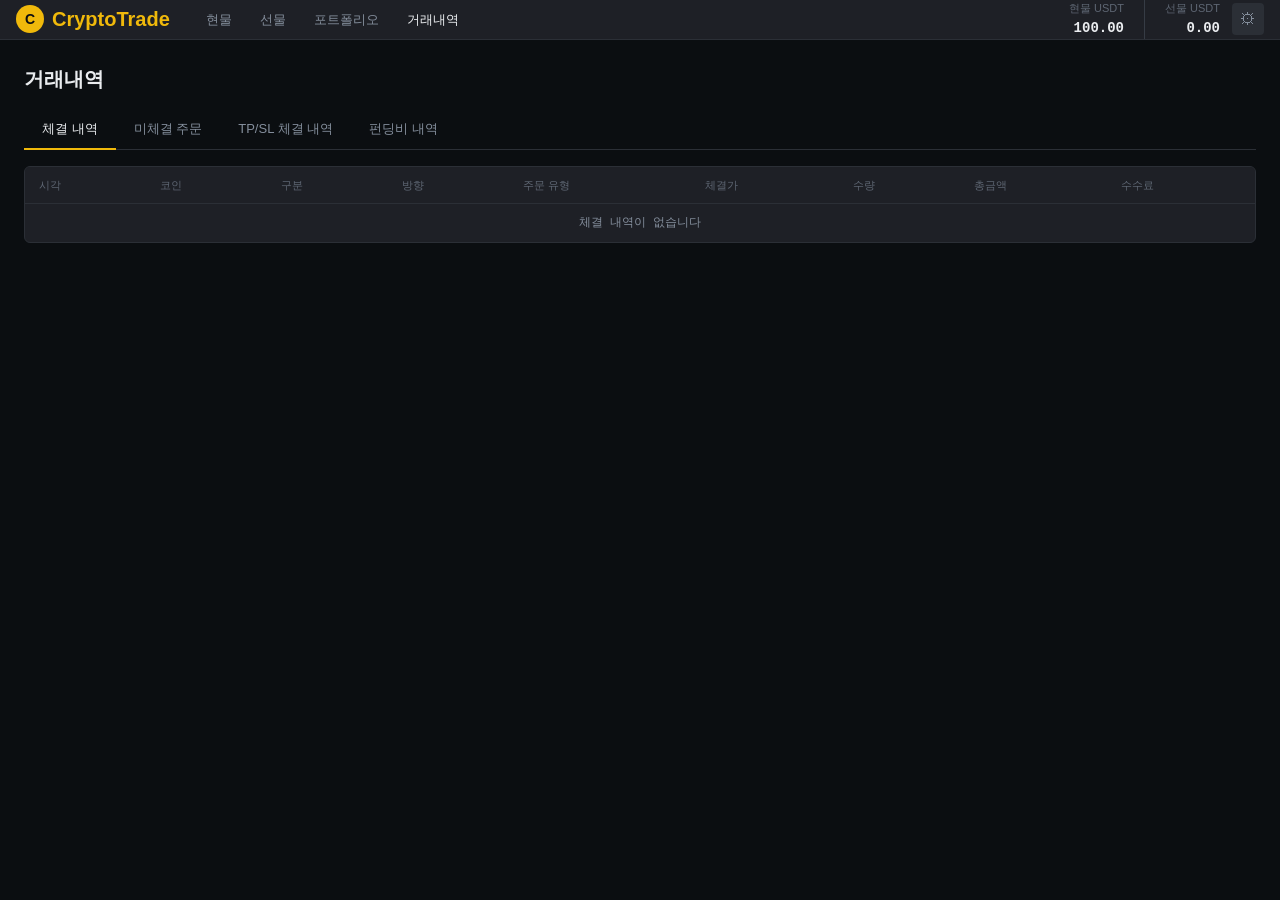
==== history.html @ 0f39bf4d "feat: 레이아웃 1차 수정" ====
<!DOCTYPE html>
<html lang="ko">
<head>
  <meta charset="UTF-8" />
  <meta name="viewport" content="width=device-width, initial-scale=1.0" />
  <title>거래내역 — CryptoTrading</title>
  <link rel="stylesheet" href="css/reset.css" />
  <link rel="stylesheet" href="css/header.css" />
  <link rel="stylesheet" href="css/history.css" />
</head>
<body class="page-body">

  <!-- ===== Header ===== -->
  <header class="header">
    <div class="header__logo">
      <div class="header__logo-icon">C</div>
      CryptoTrade
    </div>
    <nav class="header__nav">
      <a class="header__nav-item" href="index.html">현물</a>
      <a class="header__nav-item" href="index.html">선물</a>
      <a class="header__nav-item" href="portfolio.html">포트폴리오</a>
      <a class="header__nav-item header__nav-item--active" href="history.html">거래내역</a>
    </nav>
    <div class="header__account">
      <div class="header__balances">
        <div class="header__balance">
          <span class="header__balance-label">현물 USDT</span>
          <span class="header__balance-value">100.00</span>
        </div>
        <div class="header__balance header__balance--futures">
          <span class="header__balance-label">선물 USDT</span>
          <span class="header__balance-value">0.00</span>
        </div>
      </div>
      <div class="header__settings-wrap">
        <button class="header__btn header__btn--settings">⚙</button>
      </div>
    </div>
  </header>

  <!-- ===== Content ===== -->
  <div class="page-content">

    <div class="page-title">거래내역</div>

    <!-- Tabs -->
    <div class="history-tabs">
      <button class="history-tab history-tab--active">체결 내역</button>
      <button class="history-tab">미체결 주문</button>
      <button class="history-tab">TP/SL 체결 내역</button>
      <button class="history-tab">펀딩비 내역</button>
    </div>

    <!-- 체결 내역 -->
    <div class="history-pane history-pane--active" id="paneTradeHistory">
      <div class="history-table-wrap">
        <table class="history-table">
          <thead>
            <tr>
              <th>시각</th>
              <th>코인</th>
              <th>구분</th>
              <th>방향</th>
              <th>주문 유형</th>
              <th>체결가</th>
              <th>수량</th>
              <th>총금액</th>
              <th>수수료</th>
            </tr>
          </thead>
          <tbody>
            <tr class="history-table__empty">
              <td colspan="9">체결 내역이 없습니다</td>
            </tr>
          </tbody>
        </table>
      </div>
    </div>

    <!-- 미체결 주문 -->
    <div class="history-pane" id="panePending">
      <div class="history-table-wrap">
        <table class="history-table">
          <thead>
            <tr>
              <th>주문 시각</th>
              <th>코인</th>
              <th>구분</th>
              <th>방향</th>
              <th>주문 유형</th>
              <th>주문가</th>
              <th>수량</th>
              <th>총금액</th>
              <th>수정</th>
              <th>취소</th>
            </tr>
          </thead>
          <tbody>
            <tr class="history-table__empty">
              <td colspan="10">미체결 주문이 없습니다</td>
            </tr>
          </tbody>
        </table>
      </div>
    </div>

    <!-- TP/SL 체결 내역 -->
    <div class="history-pane" id="paneTpsl">
      <div class="history-table-wrap">
        <table class="history-table">
          <thead>
            <tr>
              <th>체결 시각</th>
              <th>코인</th>
              <th>구분</th>
              <th>TP / SL</th>
              <th>트리거 방식</th>
              <th>트리거 가격</th>
              <th>체결가</th>
              <th>청산 수량</th>
              <th>실현 PnL</th>
              <th>수수료</th>
            </tr>
          </thead>
          <tbody>
            <tr class="history-table__empty">
              <td colspan="10">TP/SL 체결 내역이 없습니다</td>
            </tr>
          </tbody>
        </table>
      </div>
    </div>

    <!-- 펀딩비 내역 -->
    <div class="history-pane" id="paneFunding">
      <div class="history-table-wrap">
        <table class="history-table">
          <thead>
            <tr>
              <th>시각</th>
              <th>코인</th>
              <th>포지션 방향</th>
              <th>포지션 크기</th>
              <th>펀딩비율</th>
              <th>부과 금액 (USDT)</th>
              <th>수취 / 지급</th>
            </tr>
          </thead>
          <tbody>
            <tr class="history-table__empty">
              <td colspan="7">펀딩비 내역이 없습니다</td>
            </tr>
          </tbody>
        </table>
      </div>
    </div>

  </div>

  <script src="js/main.js"></script>
</body>
</html>
---- css/header.css ----
/* ===== Header ===== */

.header {
  display: flex;
  align-items: center;
  padding: 0 16px;
  background-color: var(--bg-secondary);
  border-bottom: 1px solid var(--border);
  gap: 24px;
  z-index: 100;
}

/* Logo */
.header__logo {
  display: flex;
  align-items: center;
  gap: 8px;
  font-size: 20px;
  font-weight: 700;
  color: var(--color-brand);
  flex-shrink: 0;
}

.header__logo-icon {
  width: 28px;
  height: 28px;
  background-color: var(--color-brand);
  border-radius: 50%;
  display: flex;
  align-items: center;
  justify-content: center;
  font-size: 14px;
  font-weight: 900;
  color: var(--bg-primary);
}

/* Navigation */
.header__nav {
  display: flex;
  align-items: center;
  gap: 4px;
  flex: 1;
}

.header__nav-item {
  padding: 6px 12px;
  border-radius: 4px;
  color: var(--text-secondary);
  font-size: 13px;
  font-weight: 500;
  transition: color 0.15s, background-color 0.15s;
  white-space: nowrap;
}

.header__nav-item:hover {
  color: var(--text-primary);
  background-color: var(--bg-hover);
}

.header__nav-item--active {
  color: var(--text-primary);
}

/* Right side account area */
.header__account {
  display: flex;
  align-items: center;
  gap: 12px;
  flex-shrink: 0;
}

/* Dual balance display */
.header__balances {
  display: flex;
  align-items: center;
  gap: 20px;
}

.header__balance {
  display: flex;
  flex-direction: column;
  align-items: flex-end;
  gap: 1px;
}

.header__balance--futures {
  padding-left: 20px;
  border-left: 1px solid var(--border-light);
}

.header__balance-label {
  font-size: 11px;
  color: var(--text-muted);
}

.header__balance-value {
  font-size: 14px;
  font-weight: 600;
  font-family: var(--font-mono);
  color: var(--text-primary);
}

/* Settings button & dropdown */
.header__settings-wrap {
  position: relative;
}

.header__btn--settings {
  width: 32px;
  height: 32px;
  border-radius: 4px;
  font-size: 16px;
  color: var(--text-secondary);
  background-color: var(--bg-tertiary);
  display: flex;
  align-items: center;
  justify-content: center;
  transition: color 0.15s, background-color 0.15s;
}

.header__btn--settings:hover {
  color: var(--text-primary);
  background-color: var(--bg-hover);
}

.settings-dropdown {
  display: none;
  position: absolute;
  top: calc(100% + 6px);
  right: 0;
  background-color: var(--bg-secondary);
  border: 1px solid var(--border-light);
  border-radius: 6px;
  min-width: 160px;
  z-index: 200;
  overflow: hidden;
  box-shadow: 0 4px 16px rgba(0, 0, 0, 0.4);
}

.settings-dropdown--open {
  display: block;
}

.settings-dropdown__item {
  display: block;
  width: 100%;
  padding: 10px 14px;
  text-align: left;
  font-size: 13px;
  color: var(--text-primary);
  transition: background-color 0.1s;
}

.settings-dropdown__item:hover {
  background-color: var(--bg-hover);
}

.settings-dropdown__item--danger {
  color: var(--color-sell);
}

.settings-dropdown__item--danger:hover {
  background-color: var(--color-sell-bg);
}

/* Ticker Bar */
.ticker-bar {
  display: flex;
  align-items: center;
  padding: 0 16px;
  background-color: var(--bg-secondary);
  border-bottom: 1px solid var(--border);
  gap: 24px;
  overflow-x: auto;
}

.ticker-bar::-webkit-scrollbar { display: none; }

.ticker__pair {
  display: flex;
  align-items: center;
  gap: 8px;
  flex-shrink: 0;
}

.ticker__symbol {
  font-size: 16px;
  font-weight: 700;
  color: var(--text-primary);
}

.ticker__price {
  font-size: 22px;
  font-weight: 700;
  font-family: var(--font-mono);
  flex-shrink: 0;
}

.ticker__price--up   { color: var(--color-buy); }
.ticker__price--down { color: var(--color-sell); }

.ticker__stats {
  display: flex;
  align-items: center;
  gap: 20px;
  flex-shrink: 0;
}

.ticker__stat {
  display: flex;
  flex-direction: column;
  gap: 1px;
}

.ticker__stat-label {
  font-size: 11px;
  color: var(--text-muted);
}

.ticker__stat-value {
  font-size: 13px;
  font-family: var(--font-mono);
  color: var(--text-secondary);
}

.ticker__stat-value--up   { color: var(--color-buy); }
.ticker__stat-value--down { color: var(--color-sell); }
---- css/history.css ----
/* ===== History Page ===== */

.page-body {
  display: flex;
  flex-direction: column;
  height: 100vh;
  overflow: hidden;
  background-color: var(--bg-primary);
}

.page-content {
  flex: 1;
  overflow-y: auto;
  padding: 24px;
  display: flex;
  flex-direction: column;
  gap: 16px;
}

.page-title {
  font-size: 20px;
  font-weight: 700;
  color: var(--text-primary);
}

/* History Tabs */
.history-tabs {
  display: flex;
  gap: 0;
  border-bottom: 1px solid var(--border);
}

.history-tab {
  padding: 10px 18px;
  font-size: 13px;
  font-weight: 500;
  color: var(--text-secondary);
  border-bottom: 2px solid transparent;
  margin-bottom: -1px;
  transition: color 0.15s, border-color 0.15s;
  white-space: nowrap;
}

.history-tab:hover {
  color: var(--text-primary);
}

.history-tab--active {
  color: var(--text-primary);
  border-bottom-color: var(--color-brand);
}

/* Panes */
.history-pane {
  display: none;
}

.history-pane--active {
  display: block;
}

/* Table */
.history-table-wrap {
  overflow-x: auto;
  background-color: var(--bg-secondary);
  border-radius: 6px;
  border: 1px solid var(--border);
}

.history-table {
  width: 100%;
  border-collapse: collapse;
  white-space: nowrap;
}

.history-table thead th {
  padding: 10px 14px;
  font-size: 11px;
  font-weight: 500;
  color: var(--text-muted);
  text-align: left;
  border-bottom: 1px solid var(--border);
  background-color: var(--bg-secondary);
}

.history-table tbody td {
  padding: 10px 14px;
  font-size: 12px;
  font-family: var(--font-mono);
  color: var(--text-secondary);
  border-bottom: 1px solid var(--border);
}

.history-table tbody tr:last-child td {
  border-bottom: none;
}

.history-table tbody tr:hover td {
  background-color: var(--bg-hover);
}

.history-table__empty td {
  text-align: center;
  color: var(--text-muted);
  padding: 40px 0;
  font-family: var(--font);
  font-size: 13px;
}

/* Badges */
.badge {
  display: inline-block;
  padding: 2px 7px;
  border-radius: 3px;
  font-size: 11px;
  font-weight: 600;
  font-family: var(--font);
}

.badge--buy   { background-color: var(--color-buy-bg);  color: var(--color-buy); }
.badge--sell  { background-color: var(--color-sell-bg); color: var(--color-sell); }
.badge--long  { background-color: var(--color-buy-bg);  color: var(--color-buy); }
.badge--short { background-color: var(--color-sell-bg); color: var(--color-sell); }
.badge--tp    { background-color: var(--color-buy-bg);  color: var(--color-buy); }
.badge--sl    { background-color: var(--color-sell-bg); color: var(--color-sell); }
.badge--spot    { background-color: rgba(240,185,11,0.1); color: var(--color-brand); }
.badge--futures { background-color: rgba(114,137,218,0.15); color: #7289da; }

/* Action buttons */
.history-btn {
  padding: 4px 10px;
  border-radius: 3px;
  font-size: 11px;
  font-weight: 500;
  font-family: var(--font);
  transition: opacity 0.15s;
}

.history-btn:hover { opacity: 0.8; }
.history-btn--edit   { background-color: var(--bg-tertiary); color: var(--text-primary); }
.history-btn--cancel { background-color: var(--color-sell-bg); color: var(--color-sell); }

/* PnL color */
.pnl--pos { color: var(--color-buy); }
.pnl--neg { color: var(--color-sell); }
.pnl--zero { color: var(--text-secondary); }
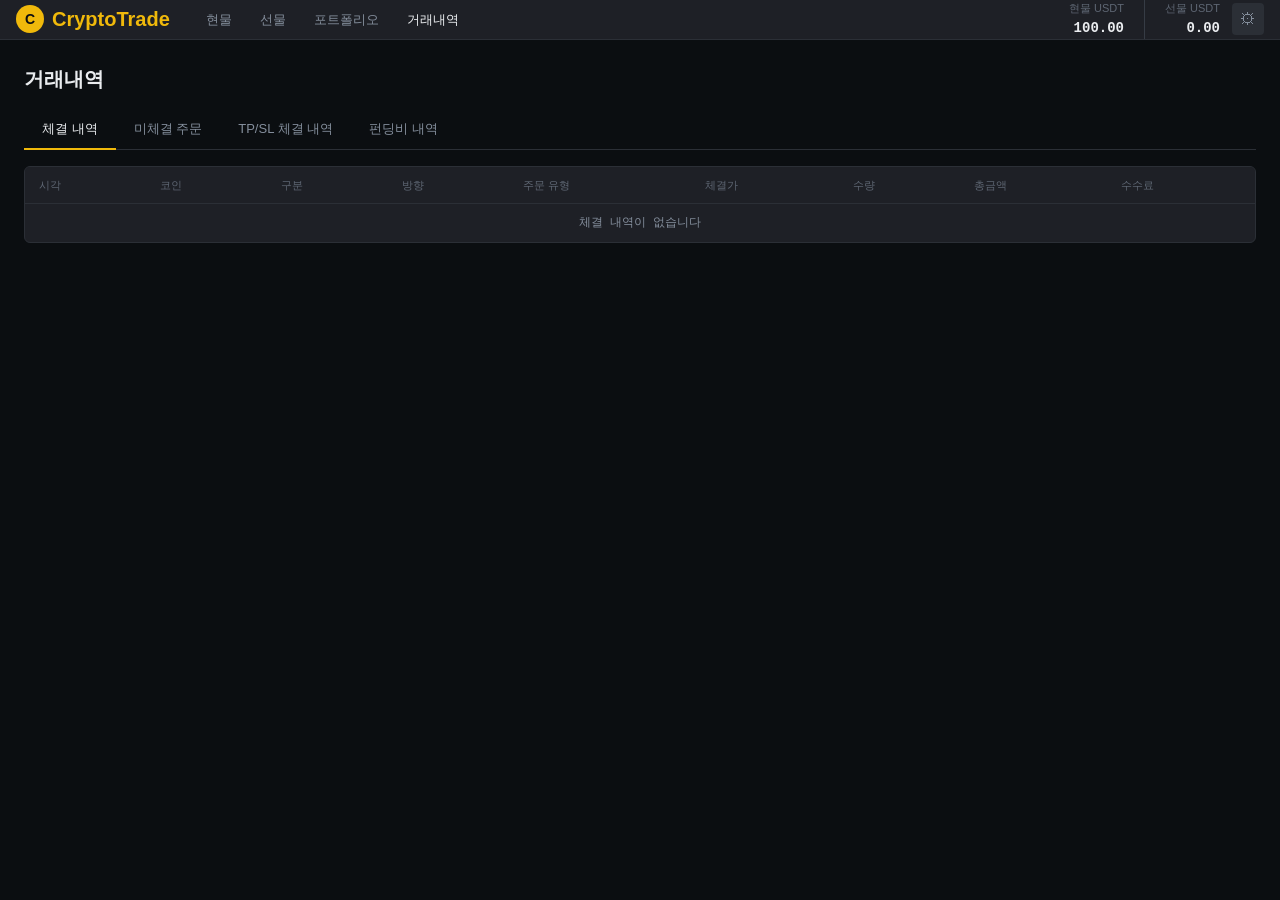
==== commit 4600161a: "feat: 토스트 알림, 거래내역 페이지, 포트폴리오 페이지" ====
--- a/history.html
+++ b/history.html
@@ -7,6 +7,7 @@
   <link rel="stylesheet" href="css/reset.css" />
   <link rel="stylesheet" href="css/header.css" />
   <link rel="stylesheet" href="css/history.css" />
+  <link rel="stylesheet" href="css/toast.css" />
 </head>
 <body class="page-body">
 
@@ -158,6 +159,8 @@
 
   </div>
 
+  <script src="js/toast.js"></script>
   <script src="js/main.js"></script>
+  <script src="js/history.js"></script>
 </body>
 </html>
--- a/css/toast.css
+++ b/css/toast.css
@@ -0,0 +1,47 @@
+/* ===== Toast Notifications ===== */
+
+.toast-container {
+  position: fixed;
+  top: 68px;
+  right: 16px;
+  z-index: 9999;
+  display: flex;
+  flex-direction: column;
+  gap: 8px;
+  pointer-events: none;
+}
+
+.toast {
+  min-width: 220px;
+  max-width: 300px;
+  padding: 10px 14px;
+  border-radius: 4px;
+  font-size: 13px;
+  font-weight: 500;
+  line-height: 1.4;
+  background-color: var(--bg-tertiary);
+  color: var(--text-primary);
+  border-left: 3px solid transparent;
+  box-shadow: 0 4px 12px rgba(0, 0, 0, 0.4);
+  opacity: 0;
+  transform: translateX(16px);
+  transition: opacity 0.2s ease, transform 0.2s ease;
+  pointer-events: auto;
+}
+
+.toast--visible {
+  opacity: 1;
+  transform: translateX(0);
+}
+
+.toast--success { border-left-color: var(--color-buy); }
+.toast--error   { border-left-color: var(--color-sell); }
+.toast--warning { border-left-color: var(--color-brand); }
+.toast--info    { border-left-color: var(--text-muted); }
+
+.toast__title {
+  display: block;
+  font-size: 12px;
+  color: var(--text-secondary);
+  margin-bottom: 2px;
+}
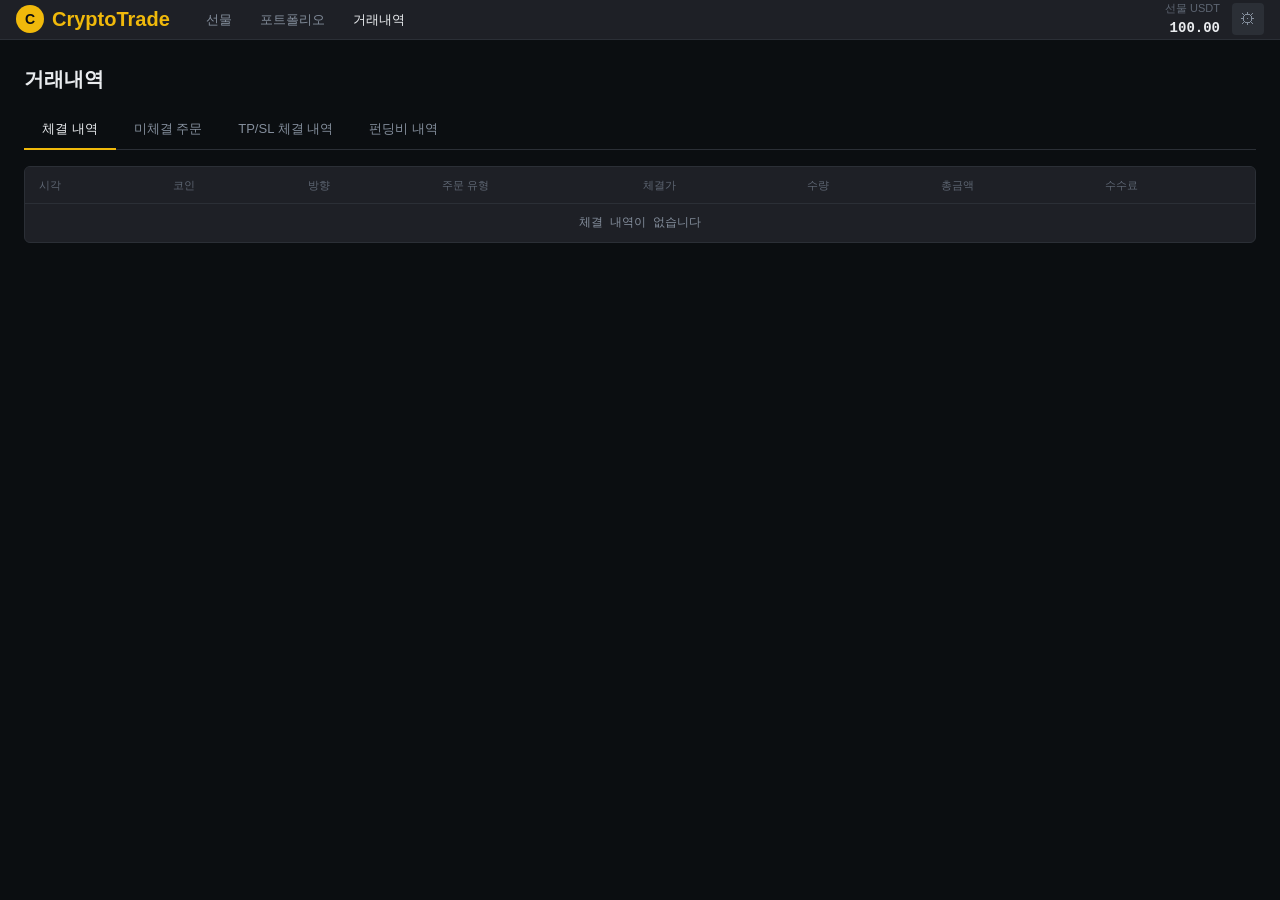
==== commit 5845fe71: "fix: 현물 매매 제거" ====
--- a/history.html
+++ b/history.html
@@ -18,7 +18,6 @@
       CryptoTrade
     </div>
     <nav class="header__nav">
-      <a class="header__nav-item" href="index.html">현물</a>
       <a class="header__nav-item" href="index.html">선물</a>
       <a class="header__nav-item" href="portfolio.html">포트폴리오</a>
       <a class="header__nav-item header__nav-item--active" href="history.html">거래내역</a>
@@ -26,12 +25,8 @@
     <div class="header__account">
       <div class="header__balances">
         <div class="header__balance">
-          <span class="header__balance-label">현물 USDT</span>
+          <span class="header__balance-label">선물 USDT</span>
           <span class="header__balance-value">100.00</span>
-        </div>
-        <div class="header__balance header__balance--futures">
-          <span class="header__balance-label">선물 USDT</span>
-          <span class="header__balance-value">0.00</span>
         </div>
       </div>
       <div class="header__settings-wrap">
@@ -61,7 +56,6 @@
             <tr>
               <th>시각</th>
               <th>코인</th>
-              <th>구분</th>
               <th>방향</th>
               <th>주문 유형</th>
               <th>체결가</th>
@@ -72,7 +66,7 @@
           </thead>
           <tbody>
             <tr class="history-table__empty">
-              <td colspan="9">체결 내역이 없습니다</td>
+              <td colspan="8">체결 내역이 없습니다</td>
             </tr>
           </tbody>
         </table>
@@ -87,7 +81,6 @@
             <tr>
               <th>주문 시각</th>
               <th>코인</th>
-              <th>구분</th>
               <th>방향</th>
               <th>주문 유형</th>
               <th>주문가</th>
@@ -99,7 +92,7 @@
           </thead>
           <tbody>
             <tr class="history-table__empty">
-              <td colspan="10">미체결 주문이 없습니다</td>
+              <td colspan="9">미체결 주문이 없습니다</td>
             </tr>
           </tbody>
         </table>
@@ -114,7 +107,6 @@
             <tr>
               <th>체결 시각</th>
               <th>코인</th>
-              <th>구분</th>
               <th>TP / SL</th>
               <th>트리거 방식</th>
               <th>트리거 가격</th>
@@ -126,7 +118,7 @@
           </thead>
           <tbody>
             <tr class="history-table__empty">
-              <td colspan="10">TP/SL 체결 내역이 없습니다</td>
+              <td colspan="9">TP/SL 체결 내역이 없습니다</td>
             </tr>
           </tbody>
         </table>
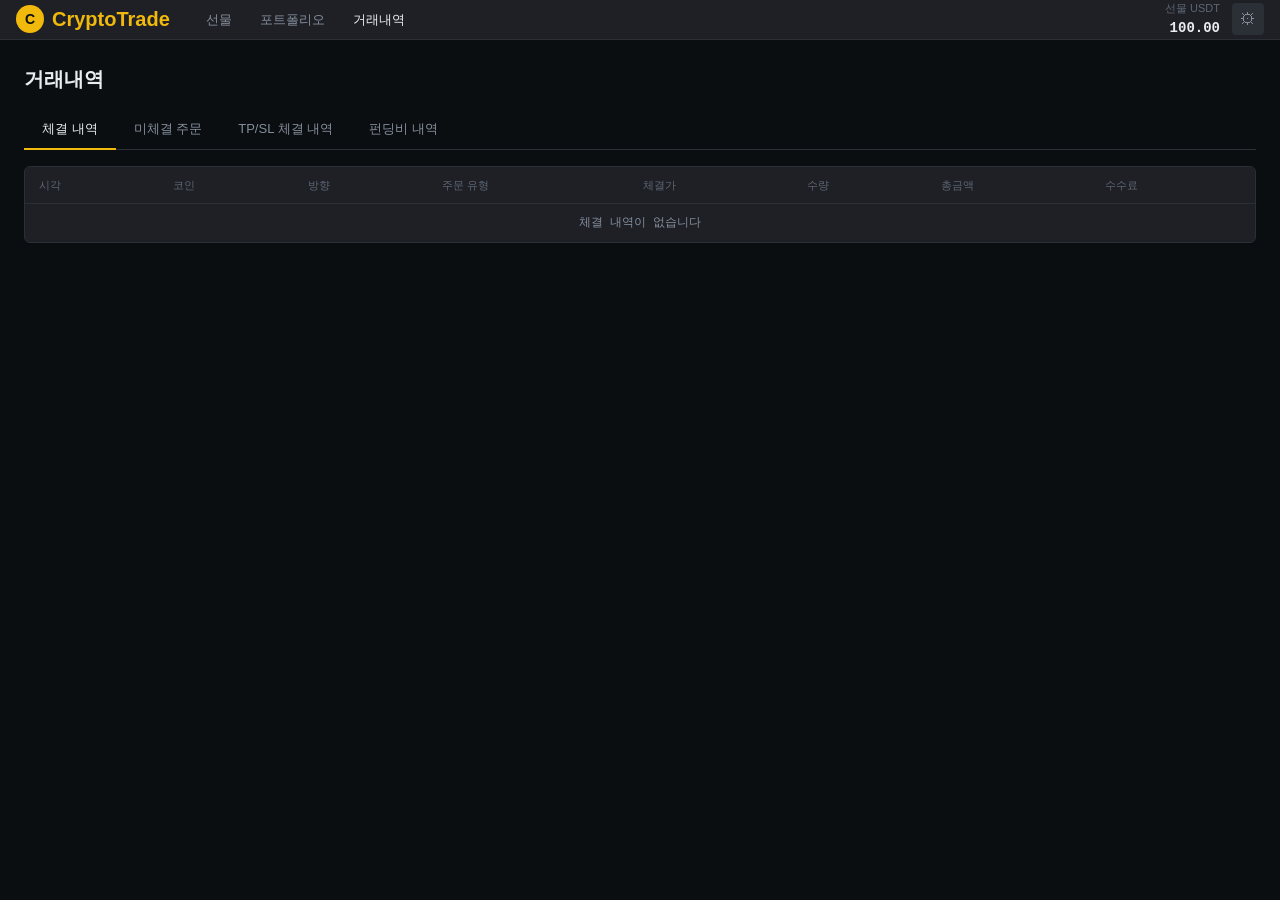
==== commit 45a5aca5: "feat: 모바일 대응" ====
--- a/history.html
+++ b/history.html
@@ -8,6 +8,7 @@
   <link rel="stylesheet" href="css/header.css" />
   <link rel="stylesheet" href="css/history.css" />
   <link rel="stylesheet" href="css/toast.css" />
+  <link rel="stylesheet" href="css/mobile.css" />
 </head>
 <body class="page-body">
 
--- a/css/mobile.css
+++ b/css/mobile.css
@@ -0,0 +1,377 @@
+/* ===== Mobile & Tablet Responsive Styles ===== */
+
+/* ---- Sidebar Backdrop ---- */
+.sidebar-backdrop {
+  display: none;
+  position: fixed;
+  inset: 0;
+  background: rgba(0, 0, 0, 0.6);
+  z-index: 490;
+}
+
+.sidebar-backdrop--open {
+  display: block;
+}
+
+/* ---- Sidebar Toggle / Hamburger Button (hidden on desktop) ---- */
+.header__sidebar-btn {
+  display: none;
+  width: 32px;
+  height: 32px;
+  align-items: center;
+  justify-content: center;
+  border-radius: 4px;
+  font-size: 18px;
+  color: var(--text-secondary);
+  background-color: var(--bg-tertiary);
+  flex-shrink: 0;
+  transition: color 0.15s, background-color 0.15s;
+}
+
+.header__sidebar-btn:hover {
+  color: var(--text-primary);
+  background-color: var(--bg-hover);
+}
+
+/* ---- Mobile Bottom Navigation (hidden on desktop) ---- */
+.mobile-nav {
+  display: none;
+  flex-shrink: 0;
+  height: 52px;
+  background-color: var(--bg-secondary);
+  border-top: 1px solid var(--border);
+}
+
+.mobile-nav__item {
+  flex: 1;
+  display: flex;
+  align-items: center;
+  justify-content: center;
+  background: none;
+  border: none;
+  color: var(--text-muted);
+  font-size: 12px;
+  font-weight: 500;
+  cursor: pointer;
+  transition: color 0.15s;
+  border-top: 2px solid transparent;
+  padding: 0;
+  white-space: nowrap;
+}
+
+.mobile-nav__item.--active {
+  color: var(--color-brand);
+  border-top-color: var(--color-brand);
+}
+
+
+/* ======================================
+   LARGE TABLET (≤ 1280px)
+   Sidebar becomes overlay
+====================================== */
+@media (max-width: 1280px) {
+  /* Show hamburger button */
+  .header__sidebar-btn {
+    display: flex;
+  }
+
+  /* Sidebar: fixed overlay */
+  .sidebar {
+    position: fixed;
+    left: calc(-1 * var(--sidebar-width));
+    top: 0;
+    bottom: 0;
+    width: var(--sidebar-width);
+    z-index: 500;
+    transition: left 0.25s ease;
+    border-right: 1px solid var(--border-light);
+    background-color: var(--bg-secondary);
+  }
+
+  .sidebar--open {
+    left: 0;
+  }
+
+  /* 2-column grid (sidebar is removed from grid flow) */
+  .main-layout {
+    grid-template-columns: 1fr var(--right-width);
+  }
+}
+
+
+/* ======================================
+   SMALL TABLET (≤ 900px)
+   Reduce right panel width
+====================================== */
+@media (max-width: 900px) {
+  .main-layout {
+    grid-template-columns: 1fr 360px;
+  }
+
+  .trade-unified-wrapper {
+    width: 180px;
+  }
+}
+
+
+/* ======================================
+   MOBILE (≤ 768px)
+   Tab-based single panel layout
+====================================== */
+@media (max-width: 768px) {
+
+  /* ---- Header: compact ---- */
+  .header {
+    padding: 0 10px;
+    gap: 8px;
+  }
+
+  .header__logo {
+    font-size: 15px;
+  }
+
+  .header__logo-icon {
+    width: 22px;
+    height: 22px;
+    font-size: 11px;
+  }
+
+  /* Navigation links hidden — replaced by mobile bottom nav */
+  .header__nav {
+    display: none;
+  }
+
+  .header__balance-label {
+    display: none;
+  }
+
+  .header__balance-value {
+    font-size: 13px;
+  }
+
+  /* ---- Ticker bar: compact & horizontal-scrollable ---- */
+  .ticker-bar {
+    padding: 0 12px;
+    gap: 14px;
+  }
+
+  .ticker__price {
+    font-size: 17px;
+  }
+
+  .ticker__stat-label {
+    font-size: 10px;
+  }
+
+  .ticker__stat-value {
+    font-size: 12px;
+  }
+
+  /* ---- Main layout: single column flex ---- */
+  .main-layout {
+    display: flex;
+    flex-direction: column;
+    flex: 1 1 0;
+    min-height: 0;
+    overflow: hidden;
+    gap: 0;
+    background-color: var(--bg-primary);
+  }
+
+  /* Hide all main panels by default */
+  .center-panel {
+    display: none;
+  }
+
+  .right-panel {
+    display: none;
+  }
+
+  /* ---- Show chart panel ---- */
+  body.mobile-view--chart .center-panel {
+    display: flex;
+    flex: 1 1 0;
+    min-height: 0;
+  }
+
+  /* ---- Show orderbook panel ---- */
+  body.mobile-view--orderbook .right-panel {
+    display: flex;
+    flex: 1 1 0;
+    min-height: 0;
+    flex-direction: column;
+  }
+
+  body.mobile-view--orderbook .trade-unified-wrapper {
+    display: none;
+  }
+
+  /* ---- Show trade panel ---- */
+  body.mobile-view--trade .right-panel {
+    display: flex;
+    flex: 1 1 0;
+    min-height: 0;
+    flex-direction: column;
+  }
+
+  body.mobile-view--trade .orderbook-section {
+    display: none;
+  }
+
+  /* Trade panel: full width, scrollable */
+  .trade-unified-wrapper {
+    width: 100%;
+    flex: 1 1 0;
+    overflow-y: auto;
+  }
+
+  /* ---- Positions panel: swap main-layout ↔ bottom-panel ---- */
+  .bottom-panel {
+    flex: 0 0 0;
+    overflow: hidden;
+    border-top: none;
+  }
+
+  body.mobile-view--positions .main-layout {
+    flex: 0 0 0;
+    overflow: hidden;
+  }
+
+  body.mobile-view--positions .bottom-panel {
+    flex: 1 1 0;
+    overflow: hidden;
+    border-top: 1px solid var(--border);
+  }
+
+  /* ---- Sidebar overlay on mobile ---- */
+  .sidebar--open {
+    display: flex !important;
+  }
+
+  /* ---- Orderbook: fill remaining height ---- */
+  .right-panel {
+    gap: 0;
+  }
+
+  .orderbook-section {
+    gap: 0;
+  }
+
+  .orderbook-wrapper {
+    flex: 1 1 0;
+    min-height: 0;
+  }
+
+  .recent-trades-wrapper {
+    flex: 0 0 150px;
+  }
+
+  /* ---- Mobile nav: visible ---- */
+  .mobile-nav {
+    display: flex;
+  }
+
+  /* ---- Modals: full width on small screens ---- */
+  .modal {
+    width: calc(100% - 24px);
+    max-width: 400px;
+  }
+
+  /* ---- Bottom panel tabs: scrollable ---- */
+  .bottom-panel__tabs {
+    overflow-x: auto;
+    padding: 0 8px;
+  }
+
+  .bottom-panel__tabs::-webkit-scrollbar {
+    display: none;
+  }
+}
+
+
+/* ======================================
+   PORTFOLIO & HISTORY PAGES — TABLET
+====================================== */
+@media (max-width: 900px) {
+  .portfolio-summary {
+    grid-template-columns: 1fr 1fr;
+  }
+
+  .portfolio-charts {
+    grid-template-columns: 1fr;
+  }
+}
+
+
+/* ======================================
+   PORTFOLIO & HISTORY PAGES — MOBILE
+====================================== */
+@media (max-width: 600px) {
+  /* Header compact for page layouts */
+  .header {
+    padding: 0 10px;
+    gap: 8px;
+  }
+
+  .header__logo {
+    font-size: 15px;
+  }
+
+  .header__logo-icon {
+    width: 22px;
+    height: 22px;
+    font-size: 11px;
+  }
+
+  .header__nav {
+    gap: 0;
+  }
+
+  .header__nav-item {
+    padding: 5px 8px;
+    font-size: 12px;
+  }
+
+  .header__balance-label {
+    display: none;
+  }
+
+  .header__balance-value {
+    font-size: 13px;
+  }
+
+  /* Summary cards: single column */
+  .portfolio-summary {
+    grid-template-columns: 1fr;
+  }
+
+  .summary-card__value--large {
+    font-size: 22px;
+  }
+
+  .summary-card__value {
+    font-size: 17px;
+  }
+
+  /* Page content: tighter padding */
+  .page-content {
+    padding: 16px 12px;
+    gap: 14px;
+  }
+
+  /* History tabs: horizontal scroll */
+  .history-tabs {
+    overflow-x: auto;
+    flex-wrap: nowrap;
+  }
+
+  .history-tabs::-webkit-scrollbar {
+    display: none;
+  }
+
+  .history-tab {
+    font-size: 12px;
+    padding: 8px 12px;
+    flex-shrink: 0;
+  }
+}
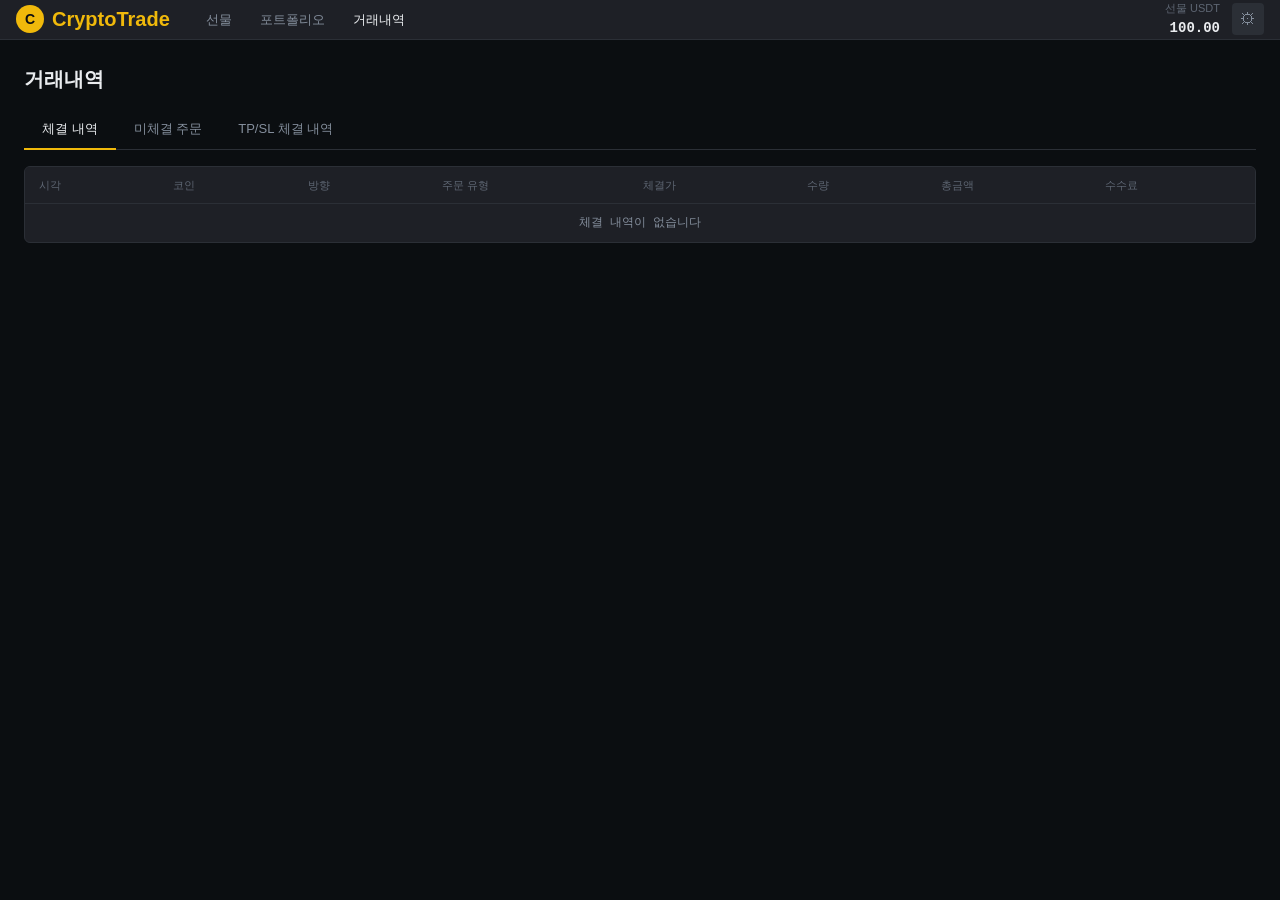
==== commit 314f069d: "del: 펀딩비 관련 모두 제거" ====
--- a/history.html
+++ b/history.html
@@ -46,7 +46,6 @@
       <button class="history-tab history-tab--active">체결 내역</button>
       <button class="history-tab">미체결 주문</button>
       <button class="history-tab">TP/SL 체결 내역</button>
-      <button class="history-tab">펀딩비 내역</button>
     </div>
 
     <!-- 체결 내역 -->
@@ -126,29 +125,6 @@
       </div>
     </div>
 
-    <!-- 펀딩비 내역 -->
-    <div class="history-pane" id="paneFunding">
-      <div class="history-table-wrap">
-        <table class="history-table">
-          <thead>
-            <tr>
-              <th>시각</th>
-              <th>코인</th>
-              <th>포지션 방향</th>
-              <th>포지션 크기</th>
-              <th>펀딩비율</th>
-              <th>부과 금액 (USDT)</th>
-              <th>수취 / 지급</th>
-            </tr>
-          </thead>
-          <tbody>
-            <tr class="history-table__empty">
-              <td colspan="7">펀딩비 내역이 없습니다</td>
-            </tr>
-          </tbody>
-        </table>
-      </div>
-    </div>
 
   </div>
 
--- a/css/mobile.css
+++ b/css/mobile.css
@@ -31,6 +31,40 @@
 .header__sidebar-btn:hover {
   color: var(--text-primary);
   background-color: var(--bg-hover);
+}
+
+/* ---- Mobile Scroll Area ---- */
+/* 데스크탑: app-wrapper flex 흐름에 자연스럽게 참여 */
+.mobile-scroll-area {
+  display: flex;
+  flex-direction: column;
+  flex: 1 1 0;
+  min-height: 0;
+  overflow: hidden;
+}
+
+/* ---- Mobile Chart Access Bar (hidden on desktop) ---- */
+.mobile-chart-bar {
+  display: none;
+  align-items: center;
+  padding: 8px 14px;
+  background-color: var(--bg-secondary);
+  border-bottom: 1px solid var(--border);
+}
+
+.mobile-chart-bar__btn {
+  padding: 6px 14px;
+  border-radius: 4px;
+  font-size: 12px;
+  font-weight: 600;
+  color: var(--color-brand);
+  background-color: rgba(240, 185, 11, 0.08);
+  border: 1px solid rgba(240, 185, 11, 0.3);
+  transition: background-color 0.15s;
+}
+
+.mobile-chart-bar__btn:hover {
+  background-color: rgba(240, 185, 11, 0.16);
 }
 
 /* ---- Mobile Bottom Navigation (hidden on desktop) ---- */
@@ -136,8 +170,28 @@
     font-size: 11px;
   }
 
-  /* Navigation links hidden — replaced by mobile bottom nav */
+  /* Navigation links hidden on trading page — replaced by mobile bottom nav */
+  body.mode-futures .header__nav {
+    display: none;
+  }
+
+  /* nav가 사라지면 flex: 1 공간도 없어지므로, account를 명시적으로 우측 정렬 */
+  body.mode-futures .header__account {
+    margin-left: auto;
+  }
+
+  /* Portfolio / History: nav stays visible but compact */
   .header__nav {
+    gap: 0;
+  }
+
+  .header__nav-item {
+    padding: 5px 8px;
+    font-size: 12px;
+  }
+
+  /* Portfolio / History: hide balance to prevent header overflow */
+  .page-body .header__balances {
     display: none;
   }
 
@@ -167,108 +221,9 @@
     font-size: 12px;
   }
 
-  /* ---- Main layout: single column flex ---- */
-  .main-layout {
-    display: flex;
-    flex-direction: column;
-    flex: 1 1 0;
-    min-height: 0;
-    overflow: hidden;
-    gap: 0;
-    background-color: var(--bg-primary);
-  }
-
-  /* Hide all main panels by default */
-  .center-panel {
-    display: none;
-  }
-
-  .right-panel {
-    display: none;
-  }
-
-  /* ---- Show chart panel ---- */
-  body.mobile-view--chart .center-panel {
-    display: flex;
-    flex: 1 1 0;
-    min-height: 0;
-  }
-
-  /* ---- Show orderbook panel ---- */
-  body.mobile-view--orderbook .right-panel {
-    display: flex;
-    flex: 1 1 0;
-    min-height: 0;
-    flex-direction: column;
-  }
-
-  body.mobile-view--orderbook .trade-unified-wrapper {
-    display: none;
-  }
-
-  /* ---- Show trade panel ---- */
-  body.mobile-view--trade .right-panel {
-    display: flex;
-    flex: 1 1 0;
-    min-height: 0;
-    flex-direction: column;
-  }
-
-  body.mobile-view--trade .orderbook-section {
-    display: none;
-  }
-
-  /* Trade panel: full width, scrollable */
-  .trade-unified-wrapper {
-    width: 100%;
-    flex: 1 1 0;
-    overflow-y: auto;
-  }
-
-  /* ---- Positions panel: swap main-layout ↔ bottom-panel ---- */
-  .bottom-panel {
-    flex: 0 0 0;
-    overflow: hidden;
-    border-top: none;
-  }
-
-  body.mobile-view--positions .main-layout {
-    flex: 0 0 0;
-    overflow: hidden;
-  }
-
-  body.mobile-view--positions .bottom-panel {
-    flex: 1 1 0;
-    overflow: hidden;
-    border-top: 1px solid var(--border);
-  }
-
   /* ---- Sidebar overlay on mobile ---- */
   .sidebar--open {
     display: flex !important;
-  }
-
-  /* ---- Orderbook: fill remaining height ---- */
-  .right-panel {
-    gap: 0;
-  }
-
-  .orderbook-section {
-    gap: 0;
-  }
-
-  .orderbook-wrapper {
-    flex: 1 1 0;
-    min-height: 0;
-  }
-
-  .recent-trades-wrapper {
-    flex: 0 0 150px;
-  }
-
-  /* ---- Mobile nav: visible ---- */
-  .mobile-nav {
-    display: flex;
   }
 
   /* ---- Modals: full width on small screens ---- */
@@ -277,14 +232,177 @@
     max-width: 400px;
   }
 
-  /* ---- Bottom panel tabs: scrollable ---- */
-  .bottom-panel__tabs {
+
+  /* ====================================================
+     MAIN VIEW  (mobile-view--main)
+     호가창(좌) + 오더패널(우) — 하단에 포지션 패널 스크롤
+  ==================================================== */
+
+  /* 스크롤 래퍼: 메인 뷰에서 overflow-y: auto 로 전환 */
+  body.mobile-view--main .mobile-scroll-area {
+    overflow-y: auto;
+    overflow-x: hidden;
+    -webkit-overflow-scrolling: touch;
+  }
+
+  /* 메인 레이아웃: 자연 높이 */
+  body.mobile-view--main .main-layout {
+    display: flex;
+    flex-direction: column;
+    flex: 0 0 auto;
+    overflow: visible;
+    gap: 0;
+    background-color: var(--bg-primary);
+  }
+
+  /* 차트 패널: 숨김 */
+  body.mobile-view--main .center-panel {
+    display: none;
+  }
+
+  /* 우측 패널: 좌우 2컬럼 그리드 (호가창 | 차트버튼+오더패널) */
+  body.mobile-view--main .right-panel {
+    display: grid;
+    grid-template-columns: 1fr 1fr;
+    grid-template-rows: auto 1fr;
+    height: 480px;
+    overflow: hidden;
+    gap: 0;
+  }
+
+  /* 호가창 + 체결내역: 좌측 컬럼 (2행 모두 차지) */
+  body.mobile-view--main .orderbook-section {
+    grid-column: 1;
+    grid-row: 1 / 3;
+    display: flex;
+    flex-direction: column;
+    overflow: hidden;
+    gap: 0;
+    border-right: 1px solid var(--border);
+  }
+
+  body.mobile-view--main .orderbook-wrapper {
+    flex: 1 1 0;
+    min-height: 0;
+    overflow: hidden;
+  }
+
+  body.mobile-view--main .recent-trades-wrapper {
+    flex: 0 0 140px;
+    overflow: hidden;
+  }
+
+  /* 차트 진입 버튼: 우측 상단 (1행) */
+  body.mobile-view--main .mobile-chart-bar {
+    grid-column: 2;
+    grid-row: 1;
+    display: flex;
+  }
+
+  /* 오더 패널: 우측 하단 (2행), 내부 스크롤 */
+  body.mobile-view--main .trade-unified-wrapper {
+    grid-column: 2;
+    grid-row: 2;
+    width: 100%;
+    flex: none;
+    overflow-y: auto;
+  }
+
+  /* 포지션 패널: 우측 하단, 자연 높이 */
+  body.mobile-view--main .bottom-panel {
+    flex: 0 0 auto;
+    height: auto;
+    overflow: visible;
+    border-top: 1px solid var(--border);
+  }
+
+  body.mobile-view--main .bottom-panel__tabs {
+    display: none;
+  }
+
+  body.mobile-view--main .bottom-panel__content {
+    flex: 0 0 auto;
+    overflow: visible;
+  }
+
+  /* 포지션 패널만 강제 표시 */
+  body.mobile-view--main .bottom-panel__pane {
+    display: none;
+  }
+
+  body.mobile-view--main #panePositions {
+    display: flex;
+    flex-direction: column;
+    overflow: visible;
+  }
+
+  body.mobile-view--main .bp-table-wrap {
     overflow-x: auto;
-    padding: 0 8px;
-  }
-
-  .bottom-panel__tabs::-webkit-scrollbar {
-    display: none;
+    overflow-y: visible;
+    flex: 0 0 auto;
+  }
+
+  /* 하단 네비: 메인 뷰에서 숨김 */
+  body.mobile-view--main .mobile-nav {
+    display: none;
+  }
+
+
+  /* ====================================================
+     CHART VIEW  (mobile-view--chart)
+     차트 + 하단 고정 뒤로 버튼
+  ==================================================== */
+
+  body.mobile-view--chart .main-layout {
+    display: flex;
+    flex-direction: column;
+    flex: 1 1 0;
+    min-height: 0;
+    overflow: hidden;
+    gap: 0;
+    background-color: var(--bg-primary);
+    /* 하단 고정 뒤로 버튼 영역(52px) 확보 */
+    padding-bottom: 52px;
+  }
+
+  body.mobile-view--chart .center-panel {
+    display: flex;
+    flex: 1 1 0;
+    min-height: 0;
+  }
+
+  body.mobile-view--chart .right-panel {
+    display: none;
+  }
+
+  body.mobile-view--chart .bottom-panel {
+    flex: 0 0 0;
+    overflow: hidden;
+  }
+
+  /* 뒤로 버튼: 화면 하단에 항상 고정 */
+  body.mobile-view--chart .mobile-nav {
+    display: flex;
+    position: fixed;
+    bottom: 0;
+    left: 0;
+    right: 0;
+    height: 52px;
+    z-index: 300;
+    justify-content: center;
+    background-color: var(--bg-secondary);
+    border-top: 1px solid var(--border);
+  }
+
+  body.mobile-view--chart .mobile-nav__item {
+    display: flex;
+    align-items: center;
+    border-top: none;
+    font-size: 13px;
+    font-weight: 600;
+    color: var(--text-primary);
+    flex: none;
+    padding: 0 32px;
   }
 }
 
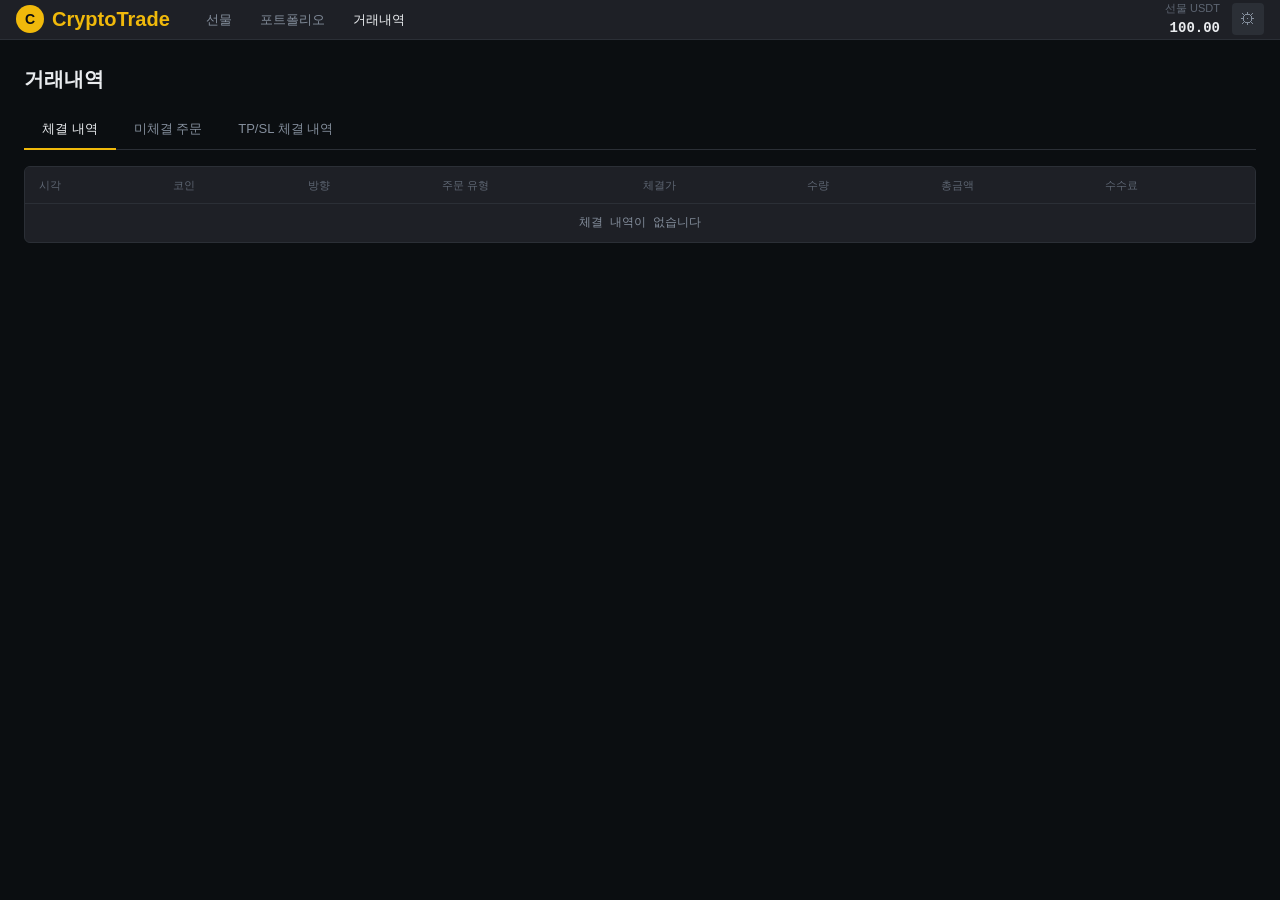
==== commit ec2edaa7: "update" ====
--- a/history.html
+++ b/history.html
@@ -128,6 +128,13 @@
 
   </div>
 
+  <!-- ===== Mobile Bottom Navigation ===== -->
+  <nav class="mobile-nav">
+    <a class="mobile-nav__item" href="index.html">선물</a>
+    <a class="mobile-nav__item" href="portfolio.html">포트폴리오</a>
+    <a class="mobile-nav__item mobile-nav__item--active" href="history.html">거래내역</a>
+  </nav>
+
   <script src="js/toast.js"></script>
   <script src="js/main.js"></script>
   <script src="js/history.js"></script>
--- a/css/mobile.css
+++ b/css/mobile.css
@@ -93,7 +93,8 @@
   white-space: nowrap;
 }
 
-.mobile-nav__item.--active {
+.mobile-nav__item.--active,
+.mobile-nav__item--active {
   color: var(--color-brand);
   border-top-color: var(--color-brand);
 }
@@ -160,8 +161,9 @@
     gap: 8px;
   }
 
+  /* Logo: icon only, hide text */
   .header__logo {
-    font-size: 15px;
+    font-size: 0;
   }
 
   .header__logo-icon {
@@ -170,24 +172,33 @@
     font-size: 11px;
   }
 
-  /* Navigation links hidden on trading page — replaced by mobile bottom nav */
-  body.mode-futures .header__nav {
-    display: none;
-  }
-
-  /* nav가 사라지면 flex: 1 공간도 없어지므로, account를 명시적으로 우측 정렬 */
-  body.mode-futures .header__account {
+  /* Trading / Portfolio / History: header nav hidden — replaced by bottom tab bar */
+  body.mode-futures .header__nav,
+  body.page-body .header__nav {
+    display: none;
+  }
+
+  body.mode-futures .header__account,
+  body.page-body .header__account {
     margin-left: auto;
   }
 
-  /* Portfolio / History: nav stays visible but compact */
-  .header__nav {
-    gap: 0;
-  }
-
-  .header__nav-item {
-    padding: 5px 8px;
-    font-size: 12px;
+  /* Portfolio / History: bottom tab bar 고정 표시 */
+  body.page-body .mobile-nav {
+    display: flex;
+    position: fixed;
+    bottom: 0;
+    left: 0;
+    right: 0;
+    height: 52px;
+    z-index: 300;
+    background-color: var(--bg-secondary);
+    border-top: 1px solid var(--border);
+  }
+
+  /* 탭바 높이만큼 페이지 콘텐츠 하단 여백 확보 */
+  body.page-body .page-content {
+    padding-bottom: calc(52px + 16px);
   }
 
   /* Portfolio / History: hide balance to prevent header overflow */
@@ -342,8 +353,26 @@
     flex: 0 0 auto;
   }
 
-  /* 하단 네비: 메인 뷰에서 숨김 */
+  /* 하단 탭바: 메인 뷰에서 하단 고정 */
   body.mobile-view--main .mobile-nav {
+    display: flex;
+    position: fixed;
+    bottom: 0;
+    left: 0;
+    right: 0;
+    height: 52px;
+    z-index: 300;
+    background-color: var(--bg-secondary);
+    border-top: 1px solid var(--border);
+  }
+
+  /* 탭바 높이만큼 스크롤 영역 하단 여백 확보 */
+  body.mobile-view--main .mobile-scroll-area {
+    padding-bottom: 52px;
+  }
+
+  /* 차트 뒤로가기 버튼: 메인 뷰에서 숨김 */
+  body.mobile-view--main .mobile-nav__item--chart {
     display: none;
   }
 
@@ -394,7 +423,12 @@
     border-top: 1px solid var(--border);
   }
 
-  body.mobile-view--chart .mobile-nav__item {
+  /* 차트 뷰: page 링크 숨기고 뒤로가기만 표시 */
+  body.mobile-view--chart .mobile-nav__item:not(.mobile-nav__item--chart) {
+    display: none;
+  }
+
+  body.mobile-view--chart .mobile-nav__item--chart {
     display: flex;
     align-items: center;
     border-top: none;
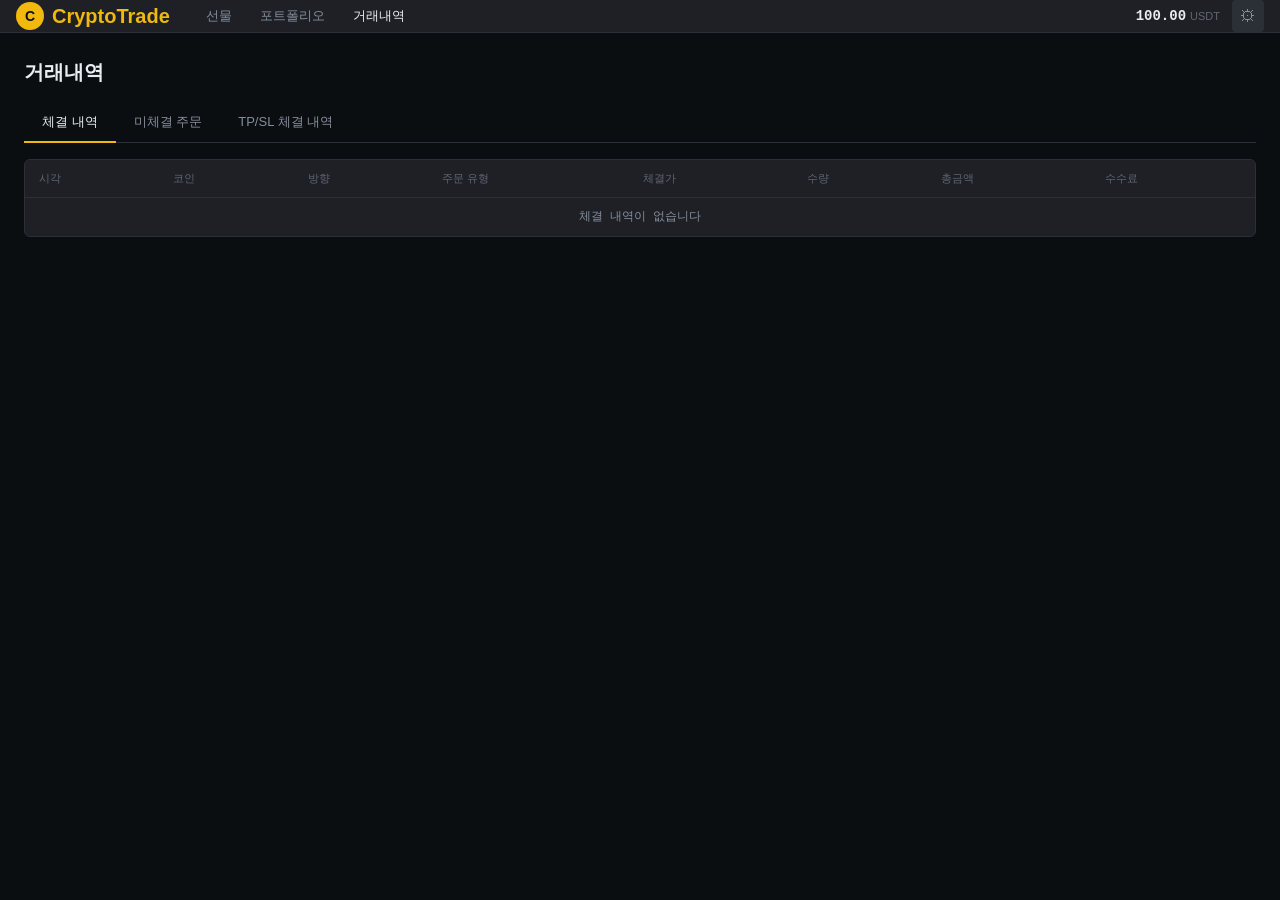
==== commit 515e9ef6: "update" ====
--- a/history.html
+++ b/history.html
@@ -26,8 +26,8 @@
     <div class="header__account">
       <div class="header__balances">
         <div class="header__balance">
-          <span class="header__balance-label">선물 USDT</span>
           <span class="header__balance-value">100.00</span>
+          <span class="header__balance-label">USDT</span>
         </div>
       </div>
       <div class="header__settings-wrap">
--- a/css/header.css
+++ b/css/header.css
@@ -78,9 +78,9 @@
 
 .header__balance {
   display: flex;
-  flex-direction: column;
-  align-items: flex-end;
-  gap: 1px;
+  flex-direction: row;
+  align-items: center;
+  gap: 4px;
 }
 
 .header__balance--futures {
--- a/css/mobile.css
+++ b/css/mobile.css
@@ -201,15 +201,6 @@
     padding-bottom: calc(52px + 16px);
   }
 
-  /* Portfolio / History: hide balance to prevent header overflow */
-  .page-body .header__balances {
-    display: none;
-  }
-
-  .header__balance-label {
-    display: none;
-  }
-
   .header__balance-value {
     font-size: 13px;
   }
@@ -484,10 +475,6 @@
     font-size: 12px;
   }
 
-  .header__balance-label {
-    display: none;
-  }
-
   .header__balance-value {
     font-size: 13px;
   }
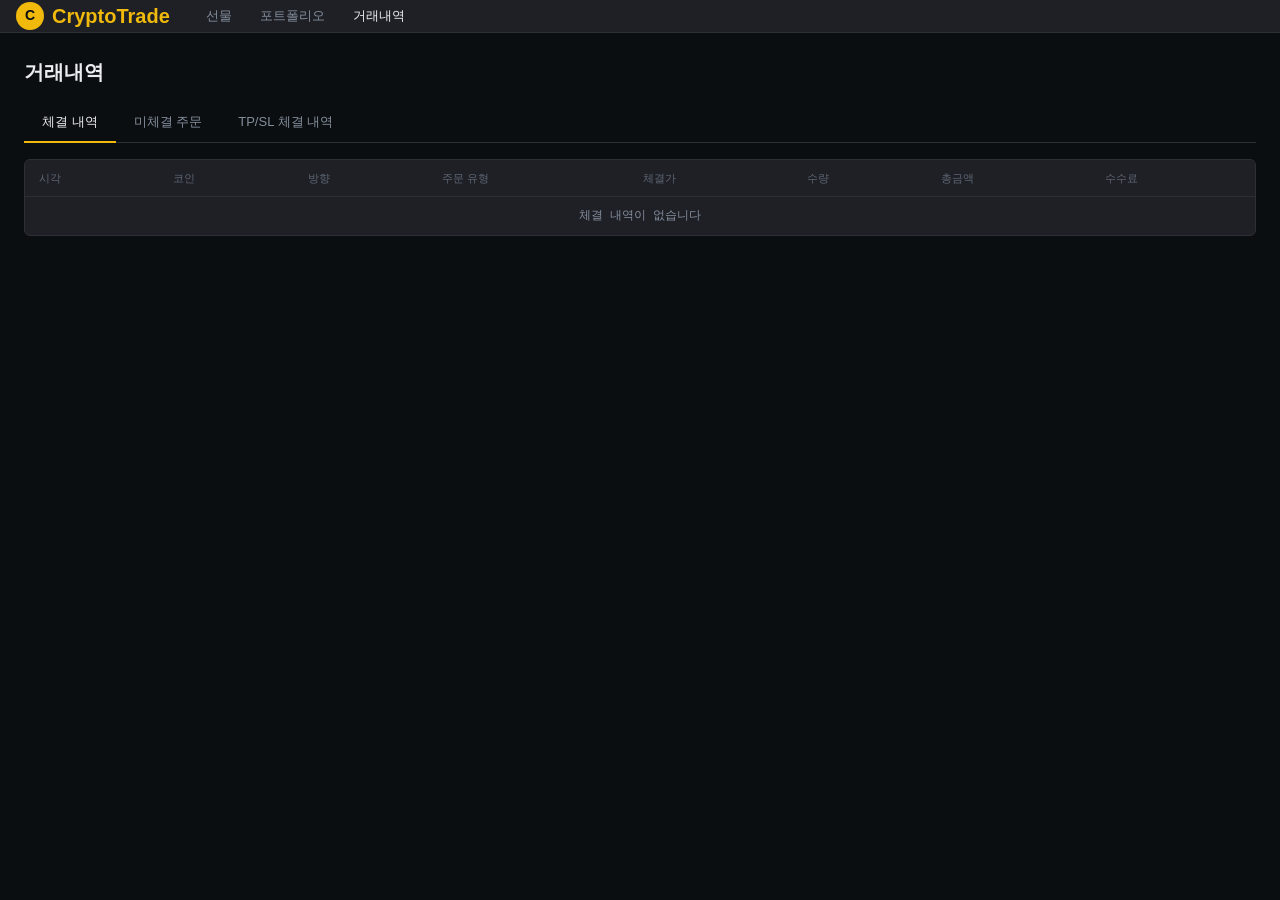
==== commit 2adf8228: "update" ====
--- a/history.html
+++ b/history.html
@@ -23,17 +23,6 @@
       <a class="header__nav-item" href="portfolio.html">포트폴리오</a>
       <a class="header__nav-item header__nav-item--active" href="history.html">거래내역</a>
     </nav>
-    <div class="header__account">
-      <div class="header__balances">
-        <div class="header__balance">
-          <span class="header__balance-value">100.00</span>
-          <span class="header__balance-label">USDT</span>
-        </div>
-      </div>
-      <div class="header__settings-wrap">
-        <button class="header__btn header__btn--settings">⚙</button>
-      </div>
-    </div>
   </header>
 
   <!-- ===== Content ===== -->
--- a/css/mobile.css
+++ b/css/mobile.css
@@ -498,6 +498,11 @@
     gap: 14px;
   }
 
+  /* 600px 이하에서도 하단 탭바(52px) 가림 방지 */
+  body.page-body .page-content {
+    padding-bottom: calc(52px + 16px);
+  }
+
   /* History tabs: horizontal scroll */
   .history-tabs {
     overflow-x: auto;
